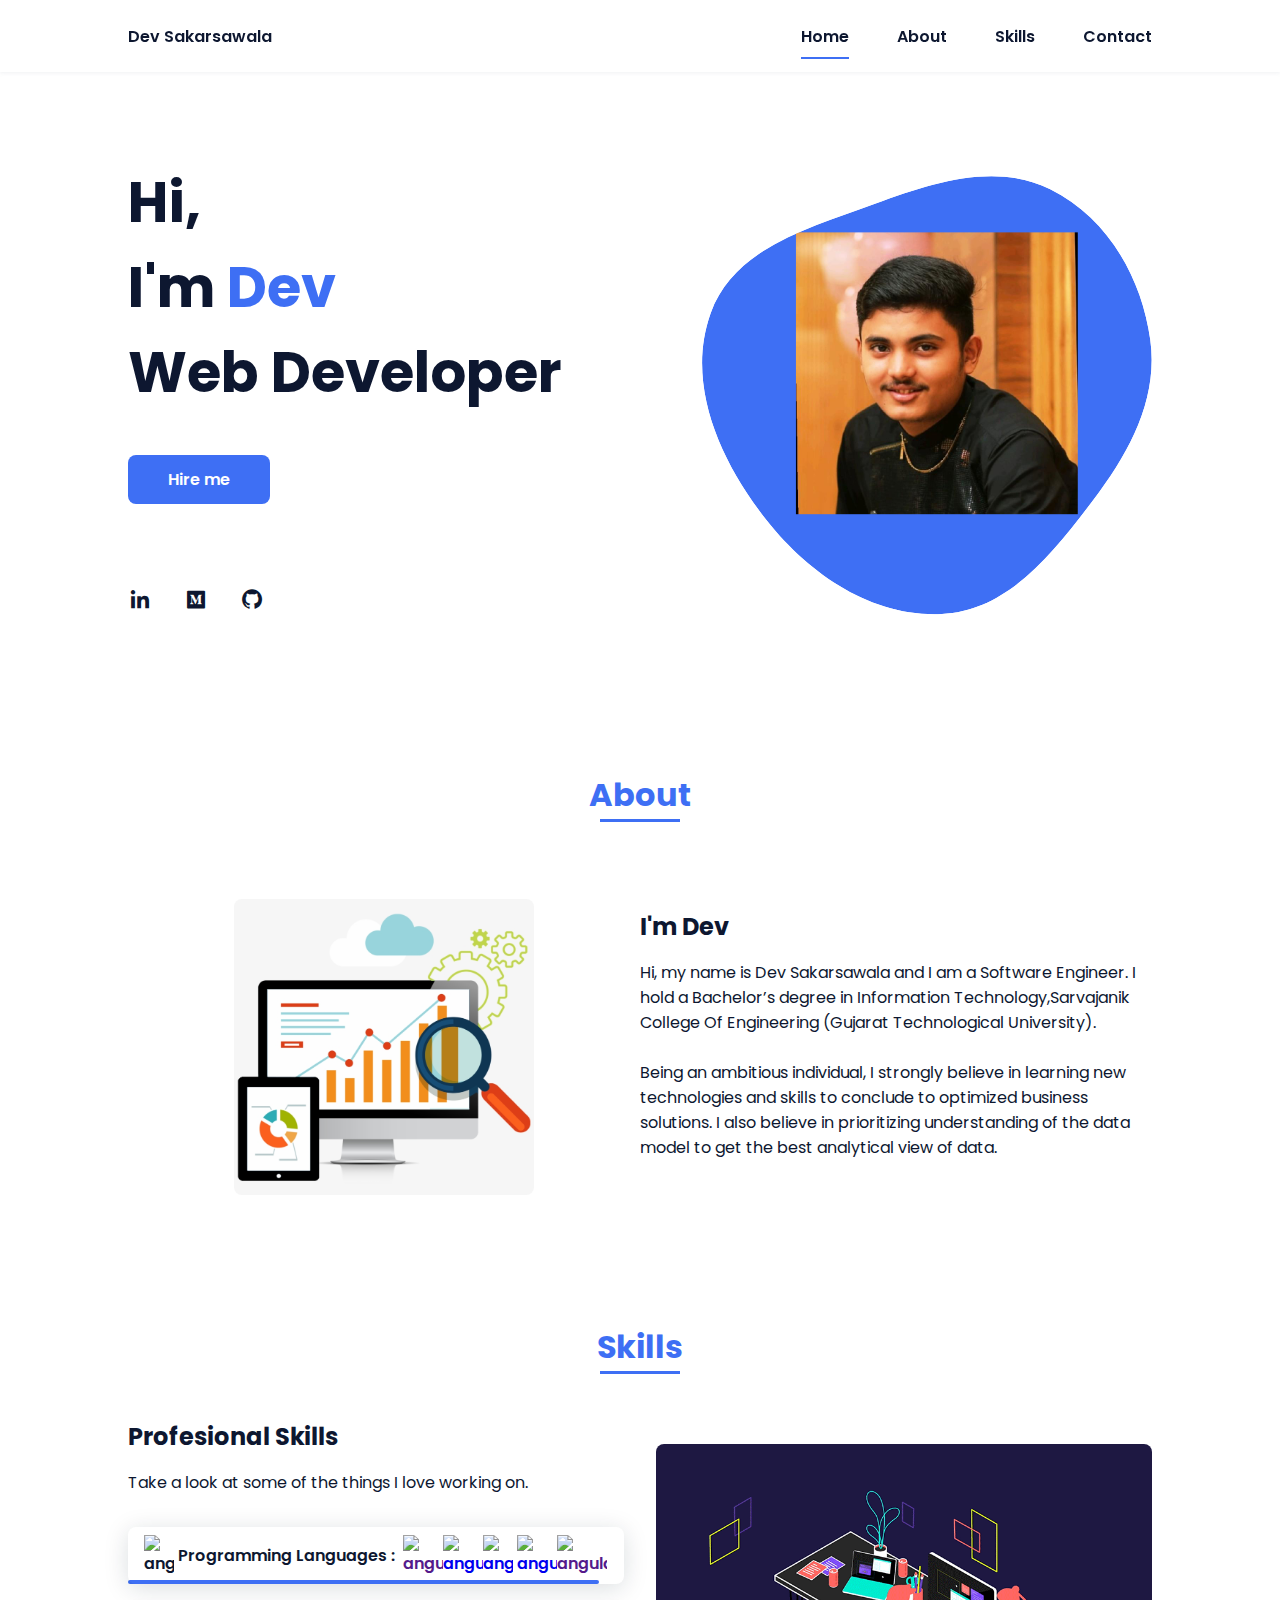
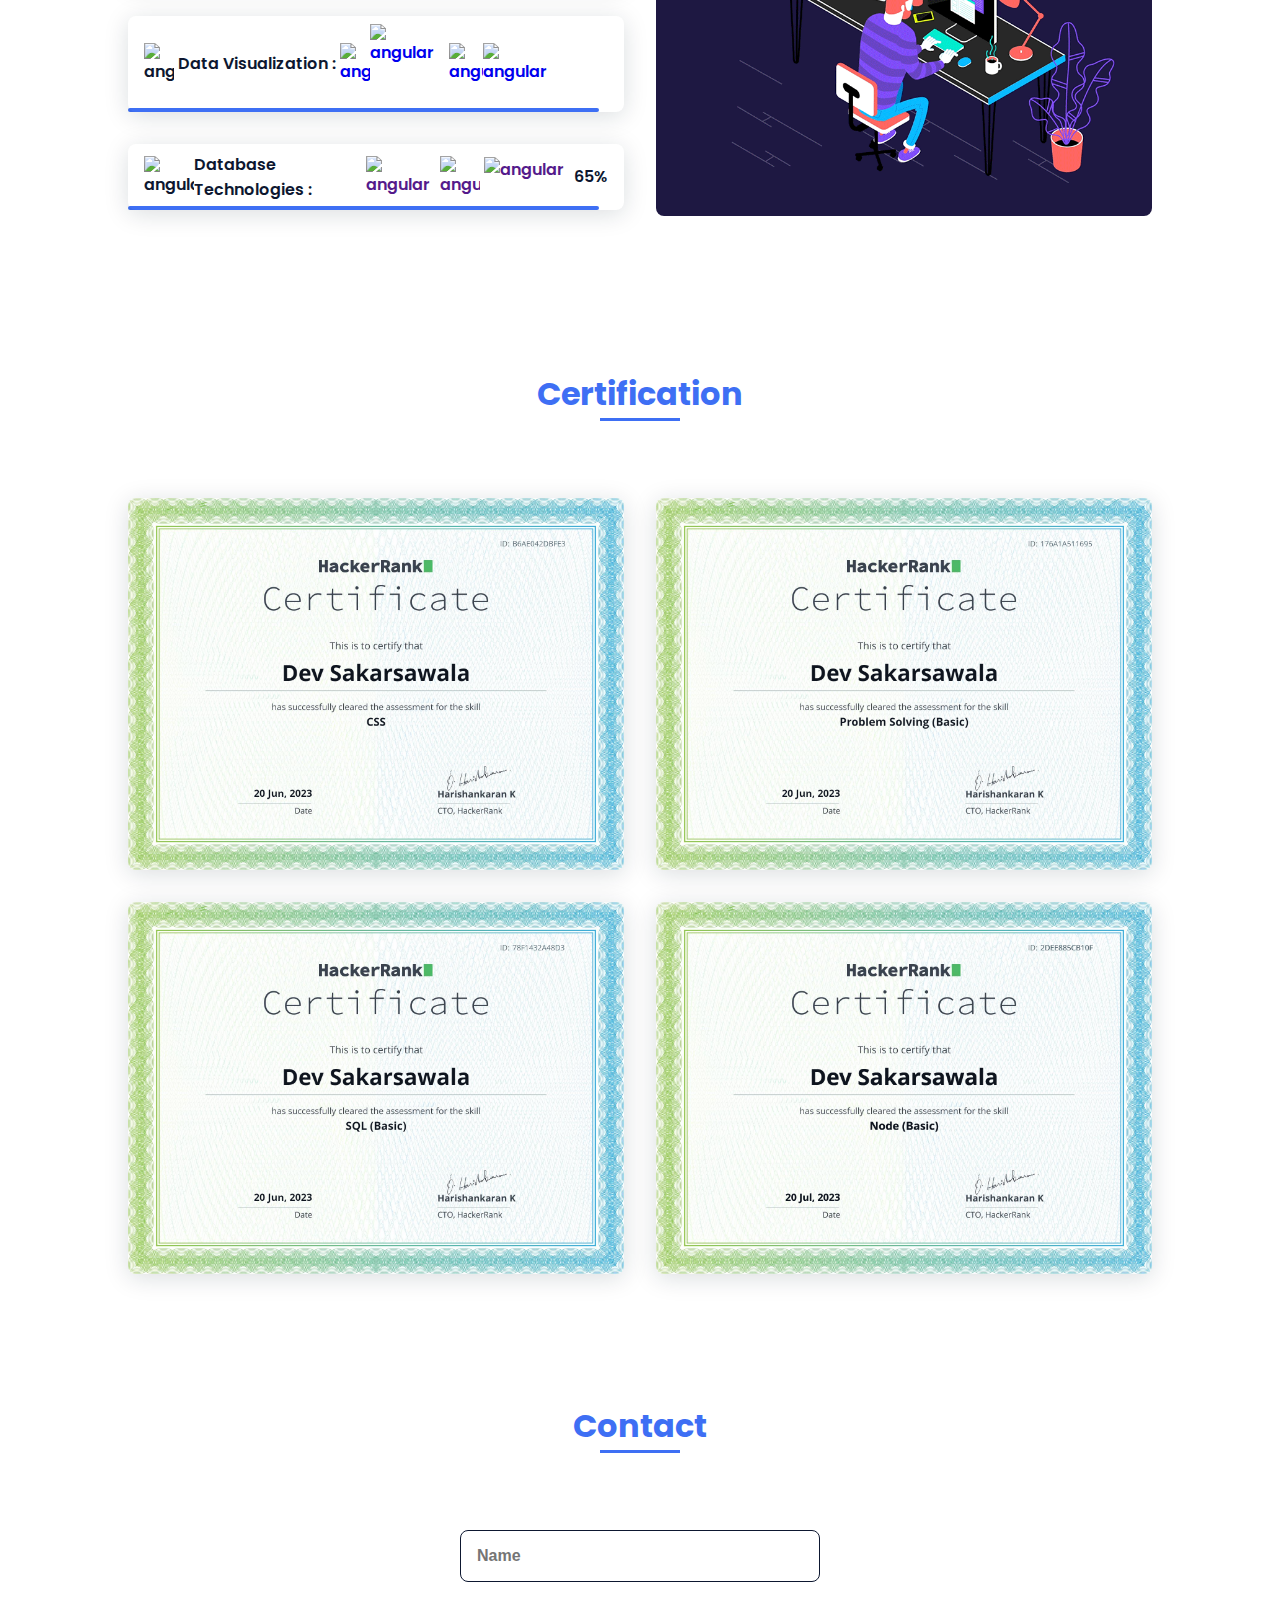
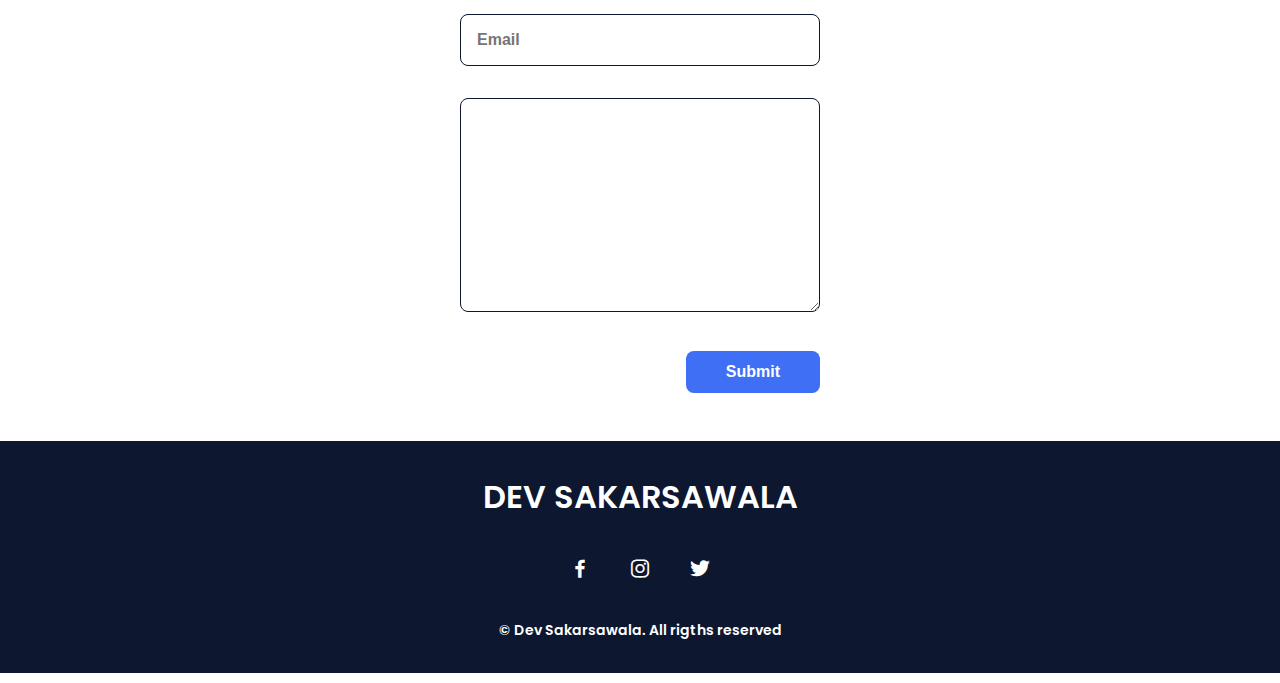
==== index.html @ 701b27d0 "My Portfolio" ====
<!DOCTYPE html>
<html lang="en">
    <head>
        <meta charset="UTF-8">
        <meta name="viewport" content="width=device-width, initial-scale=1.0">
        <link rel="icon" href="assets/img/icon.png" />
        <link rel="stylesheet" href="assets/css/styles.css">

        <!-- =====BOX ICONS===== -->
        <link href='https://cdn.jsdelivr.net/npm/boxicons@2.0.5/css/boxicons.min.css' rel='stylesheet'>
        
        <title>Dev Sakarsawala</title>
    </head>
    <body>
        <!--===== HEADER =====-->
        <header class="l-header">
            <nav class="nav bd-grid">
                <div>
                    <a href="#" class="nav__logo">Dev Sakarsawala</a>
                </div>

                <div class="nav__menu" id="nav-menu">
                    <ul class="nav__list">
                        <li class="nav__item"><a href="#home" class="nav__link active">Home</a></li>
                        <li class="nav__item"><a href="#about" class="nav__link">About</a></li>
                        <li class="nav__item"><a href="#skills" class="nav__link">Skills</a></li>
<!--                        <li class="nav__item"><a href="#work" class="nav__link">Portfolio</a></li>-->
                        <!-- <li class="nav__item"><a href="#blog" class="nav__link">Blog</a></li>  -->
                        <li class="nav__item"><a href="#contact" class="nav__link">Contact</a></li>
                    </ul>
                </div>

                <div class="nav__toggle" id="nav-toggle">
                    <i class='bx bx-menu'></i>
                </div>
            </nav>
        </header>

        <main class="l-main">
            <!--===== HOME =====-->
            <section class="home bd-grid" id="home">
                <div class="home__data">
                    <h1 class="home__title">Hi,<br>I'm <span class="home__title-color">Dev </span><br> Web Developer </h1>

                    <a href="#" class="button">Hire me</a>
                </div>

                <div class="home__social">
                    <a href="https://www.linkedin.com/in/dev-sakarsawala-401b6526a/" class="home__social-icon"><i class='bx bxl-linkedin'></i></a>
                    <a href="" class="home__social-icon">
<!--                        <i class='bx bxl-behance' ></i>-->
                         <i class='bx bxl-medium-square'></i>
                    </a>
                    <a href="https://github.com/Dev4077" class="home__social-icon"><i class='bx bxl-github' ></i></a>
                </div>

                <div class="home__img">
                    <svg class="home__blob" viewBox="0 0 479 467" xmlns="http://www.w3.org/2000/svg" xmlns:xlink="http://www.w3.org/1999/xlink">
                        <mask id="mask0" mask-type="alpha">
                            <path d="M9.19024 145.964C34.0253 76.5814 114.865 54.7299 184.111 29.4823C245.804 6.98884 311.86 -14.9503 370.735 14.143C431.207 44.026 467.948 107.508 477.191 174.311C485.897 237.229 454.931 294.377 416.506 344.954C373.74 401.245 326.068 462.801 255.442 466.189C179.416 469.835 111.552 422.137 65.1576 361.805C17.4835 299.81 -17.1617 219.583 9.19024 145.964Z"/>
                        </mask>
                        <g mask="url(#mask0)">
                            <path d="M9.19024 145.964C34.0253 76.5814 114.865 54.7299 184.111 29.4823C245.804 6.98884 311.86 -14.9503 370.735 14.143C431.207 44.026 467.948 107.508 477.191 174.311C485.897 237.229 454.931 294.377 416.506 344.954C373.74 401.245 326.068 462.801 255.442 466.189C179.416 469.835 111.552 422.137 65.1576 361.805C17.4835 299.81 -17.1617 219.583 9.19024 145.964Z"/>
                            <image class="home__blob-img" x="50" y="60" href="assets/img/devpic.jpg"/>
                        </g>
                    </svg>
                </div>
            </section>

            <!--===== ABOUT =====-->
            <section class="about section " id="about">
                <h2 class="section-title">About</h2>

                <div class="about__container bd-grid">
                    <div class="about__img">
                        <img src="assets/img/prefil1.jpg" alt="">
                    </div>
                    
                    <div>
                        <h2 class="about__subtitle">I'm Dev</h2>
                        <p class="about__text"> 
                           Hi, my name is Dev Sakarsawala and I am a Software Engineer. I hold a Bachelor’s degree in Information Technology,Sarvajanik College Of Engineering (Gujarat Technological University). <br><br>
                        
                        Being an ambitious individual, I strongly believe in learning new technologies and skills to conclude to optimized business solutions. I also believe in prioritizing understanding of the data model to get the best analytical view of data.<br><br>
                        </p>           
                    </div>                                   
                </div>
            </section>

            <!--===== SKILLS =====-->
            <section class="skills section" id="skills">
                <h2 class="section-title">Skills</h2>

                <div class="skills__container bd-grid">          
                    <div>
                        <h2 class="skills__subtitle">Profesional Skills</h2>
                        <p class="skills__text">Take a look at some of the things I love working on. </p>
                        <div class="skills__data">
                            <div class="skills__names">
<!--                                <i class='bx bxl-html5 skills__icon'></i>-->
                                <img src="https://icon-library.com/images/programming-code-icon/programming-code-icon-5.jpg" alt="angular" width="30" height="40" />&nbsp;
                                
                                
                                <span class="skills__name">Programming Languages : &nbsp;</span>
                                <a href="" target="_blank" rel="noreferrer"> <img src="https://upload.wikimedia.org/wikipedia/commons/thumb/c/c3/Python-logo-notext.svg/1869px-Python-logo-notext.svg.png" alt="angular" width="40" height="40" /> </a>
                                
                                 <a href="https://angular.io" target="_blank" rel="noreferrer"> <img src="https://upload.wikimedia.org/wikipedia/commons/thumb/6/61/HTML5_logo_and_wordmark.svg/2048px-HTML5_logo_and_wordmark.svg.png" alt="angular" width="40" height="40" /> </a>
                                <a href="https://angular.io" target="_blank" rel="noreferrer"> <img src="https://upload.wikimedia.org/wikipedia/commons/thumb/d/d5/CSS3_logo_and_wordmark.svg/1200px-CSS3_logo_and_wordmark.svg.png" alt="angular" width="30" height="40" /> </a>&nbsp;
                                <a href="https://angular.io" target="_blank" rel="noreferrer"> <img src="https://gitlab.schukai.com/uploads/-/system/group/avatar/139/javascript.png" alt="angular" width="40"  /> </a>
                                <a href="" target="_blank" rel="noreferrer"> <img src="https://icon-library.com/images/java-icon-png/java-icon-png-2.jpg" alt="angular" width="50"  /> </a>
                               
                               
<!--                                <span class="skills__name"> Python</span>-->
                            </div>
                            <div class="skills__bar skills__html">

                            </div>
<!--
                            <div>
                                <span class="skills__percentage">15%</span>
                            </div>
-->
                        </div><div class="skills__data">
                            <div class="skills__names">
<!--                                <i class='bx bxl-html5 skills__icon'></i>-->
                                <img src="https://encrypted-tbn0.gstatic.com/images?q=tbn:ANd9GcTnRW9ooon2t8fhS_SBJfc8XS8nvkS4sveecQ&usqp=CAU" alt="angular" width="30" height="40" />&nbsp;
                                
                                <span class="skills__name">Data Visualization :&nbsp;</span>
                               <a href="https://angular.io" target="_blank" rel="noreferrer"> <img src="https://cdn.worldvectorlogo.com/logos/tableau-software.svg" alt="angular" width="30" height="40" /> </a>
                                <a href="https://angular.io" target="_blank" rel="noreferrer"> <img src="https://www.vectorlogo.zone/logos/microsoft_powerbi/microsoft_powerbi-ar21.png" alt="angular" width="79" height="80"/> </a>
                                <a href="gds" target="_blank" rel="noreferrer"> <img src="https://www.svgrepo.com/show/353809/google-data-studio.svg" alt="angular" width="34" /> </a>
                                <a href="gds" target="_blank" rel="noreferrer"> <img src="https://www.logo.wine/a/logo/Microsoft_Excel/Microsoft_Excel-Logo.wine.svg" alt="angular" width="64" /> </a>
                                
<!--                                 <p><a href="https://linkedin.com/in/shivamsh"><img src="https://img.shields.io/badge/LinkedIn-%230077B5.svg?logo=linkedin&amp;logoColor=white" alt="LinkedIn" /></a></p>-->
                            </div>
                            <div class="skills__bar skills__html">

                            </div>
<!--
                            <div>
                                <span class="skills__percentage">95%</span>
                            </div>
-->
                        </div>
                        <div class="skills__data">
                            <div class="skills__names">
<!--                                <i class='bx bxl-javascript skills__icon' ></i>-->
                                <img src="https://media.istockphoto.com/id/1238951588/vector/database-icon.jpg?s=612x612&w=0&k=20&c=FDz7njKjWIYhiV-CDgJoj8fkkmSrtv88Tv7SiN_E08Y=" alt="angular" width="50"  />
                                
                                <span class="skills__name">Database Technologies :</span>
                                 <a href="" target="_blank" rel="noreferrer"> <img src="https://www.svgrepo.com/show/303251/mysql-logo.svg" alt="angular" width="70" height="40" /> </a>&nbsp;
                                <a href="" target="_blank" rel="noreferrer"> <img src="https://firebase.google.com/static/images/brand-guidelines/logo-logomark.png" alt="angular" width="40" height="40" /> </a>&nbsp;
                                <a href="" target="_blank" rel="noreferrer"> <img src="https://findlogovector.com/wp-content/uploads/2022/04/mongodb-logo-vector-2022.png" alt="angular" width="90" height="40" /> </a>
                            </div>
                            <div class="skills__bar skills__js">
                                
                            </div>

                            <div>
                                <span class="skills__percentage">65%</span>
                            </div>

                        <!-- </div>
                        <div class="skills__data">
                            <div class="skills__names">
                                 <img src="https://uploads-ssl.webflow.com/58e6a2b25c28230d367487ad/5c32232ecb585fcc5c4645e1_icon_machine-learning.svg" alt="angular" width="35"  />&nbsp; -->
<!--                                <i class='bx bxl-css3 skills__icon'></i>-->
                             
                                <!-- <span class="skills__name">ML Libraries :&nbsp;&nbsp;&nbsp;</span>
                                 <a href="https://angular.io" target="_blank" rel="noreferrer"> <img src="https://user-images.githubusercontent.com/67586773/105040771-43887300-5a88-11eb-9f01-bee100b9ef22.png" alt="angular" width="50" /> </a>
                                <a href="https://angular.io" target="_blank" rel="noreferrer"> <img src="https://upload.wikimedia.org/wikipedia/commons/thumb/e/ed/Pandas_logo.svg/512px-Pandas_logo.svg.png" alt="angular" width="70" height="40" /> </a>&nbsp;
                                <a href="https://angular.io" target="_blank" rel="noreferrer"> <img src="https://upload.wikimedia.org/wikipedia/commons/thumb/0/05/Scikit_learn_logo_small.svg/2560px-Scikit_learn_logo_small.svg.png" alt="angular" width="60" height="40" /> </a>
                               <a href="gds" target="_blank" rel="noreferrer"> <img src="https://streamlit.io/images/brand/streamlit-logo-primary-colormark-darktext.svg" alt="angular" width="69" /> </a> -->
<!--                                <i class='bx bxl-javascript skills__icon' ></i>-->
                            <!-- </div>
                            <div class="skills__bar skills__css"> 
                                
                            </div>-->
<!--
                            <div>
                                <span class="skills__percentage">95%</span>
                            </div>
-->
                        </div>
                        
<!--
                        <div class="skills__data">
                            <div class="skills__names">
                                <i class='bx bxs-paint skills__icon'></i>
                                <span class="skills__name">UX/UI</span>
                            </div>
                            <div class="skills__bar skills__ux">
                                
                            </div>
                            <div>
                                <span class="skills__percentage">85%</span>
                            </div>
                        </div>
-->
                    </div>
                    
                    <div>              
                        <img src="assets/img/professional%20skills.gif" alt="" class="skills__img">
                    </div>
                </div>
            </section>

            <!--===== WORK =====-->
            <section class="work section" id="work">
                <h2 class="section-title">Certification</h2>

                <div class="work__container bd-grid">
                    <a href="" class="work__img">
                        <img src="assets/img/vise3.png" alt="">
                    </a>
                    <a href="" class="work__img">
                        <img src="assets/img/vize4.png" alt="">
                    </a>
                    <a href="" class="work__img">
                        <img src="assets/img/vize5.png" alt="">
                    </a>
                    
                    <a href="" class="work__img">
                        <img src="assets/img/vise2.png" alt="">
                    </a>
                    <!-- <a href="" class="work__img">
                        <img src="assets/img/vize1.png" alt="">
                    </a> -->
                    <!-- <a href="" class="work__img">
                        <img src="assets/img/crc.png" alt="">
                    </a> -->
                </div>
            </section> 
            
           
<!-- ---------------blog-----------------
            
            <div class="container" id="blog">
                  <section class="work section" id="work">
                 <h2 class="section-title" id="blog">My Latest Projects</h2>
        <div class="grid">
            <div class="card">
                <div class="card_img">
                    <img src="assets/img/block.webp" alt="">
                </div>
                <div class="card_body">
                    <h2 class="card_title">Blockchain and Machine Learning</h2>
                    <p>A helpful tutorial I wrote recently on usage of Machine learning in Blockchain technology. </p>

                    <a href="blog.html" class="read_more">Read article</a>
                </div>
            </div>
            <div class="card">
                <div class="card_img">
                    <img src="assets/img/drug.webp" alt="">
                </div>
                <div class="card_body">
                    <h2 class="card_title">Drug Development Using AI</h2>
                    <p>A helpful tutorial I wrote recently on Drug Discovery and Development Using Artificial Intelligence. </p>

                    <a href="https://medium.com/@gokusenset1/drug-discovery-and-development-using-artificial-intelligence-58e14dbbd729?source=friends_link&sk=af1960c6ecebb0737554e0b12ed9a9e9" class="read_more">Read article</a>
                </div>
            </div>
            <div class="card">
                <div class="card_img">
                    <img src="assets/img/data2.webp" alt="">
                </div>
                <div class="card_body">
                    <h2 class="card_title">DataOps for Data Analysts</h2>
                    <p>A helpful tutorial I wrote recently on DataOps usage in Data Analytics Field.</p>
                    
                    <a href="https://medium.com/@gokusenset1/dataops-for-data-analysts-79c659d91065?source=friends_link&sk=b077e5ae7fb623d926228aa21d49917d" class="read_more">Read article</a>
                </div>
            </div>
        </div> -->
   
<!--    <a href="" target="_blank" class="link">Watch on youtube <i class="fab fa-youtube"></i></a>-->
            </div>
<!--            --------------------My latest projects section----------------->
            
            <!--===== CONTACT =====-->
            <section class="contact section" id="contact">
                <h2 class="section-title">Contact</h2>

                <div class="contact__container bd-grid">
                    <form action="https://formsubmit.co/dev.h.sakarsawala@gmail.com" method="POST" class="contact__form">
<!--                    <form action="" class="contact__form">-->
                        <input type="text" placeholder="Name" class="contact__input" name="name" required>
                        <input type="email" placeholder="Email" class="contact__input" name="email" required>
                        <textarea name="" id="" cols="0" rows="10" class="contact__input"></textarea>
                        <input type="submit" value="Submit" class="contact__button button">
                    </form>
                </div>
            </section>
        </main>
        

        <!--===== FOOTER =====-->
        <footer class="footer">
            <p class="footer__title">DEV SAKARSAWALA</p>
            <div class="footer__social">
                <a href="#" class="footer__icon"><i class='bx bxl-facebook' ></i></a>
                <a href="#" class="footer__icon"><i class='bx bxl-instagram' ></i></a>
                <a href="#" class="footer__icon"><i class='bx bxl-twitter' ></i></a>
            </div>
            <p class="footer__copy">&#169; Dev Sakarsawala. All rigths reserved</p>
        </footer>
<!--        <script id="BotPenguin-messenger-widget" src="https://cdn.botpenguin.com/botpenguin.js" defer>63d6d875cf8ccc05baece747,63d6d7f98070ee06f3385b94</script>-->


        <!--===== SCROLL REVEAL =====-->
        <script src="https://unpkg.com/scrollreveal"></script>

        <!--===== MAIN JS =====-->
        <script src="assets/js/main.js"></script>
    </body>
</html>
---- assets/css/styles.css ----
/*===== GOOGLE FONTS =====*/
@import url("https://fonts.googleapis.com/css2?family=Poppins:wght@400;600;700&display=swap");
/*===== VARIABLES CSS =====*/
:root {
  --header-height: 3rem;
  --font-semi: 600;
  /*===== Colores =====*/
  /*Purple 260 - Red 355 - Blue 224 - Pink 340*/
  /* HSL color mode */
  --hue-color: 224;
  --first-color: hsl(var(--hue-color), 89%, 60%);
  --second-color: hsl(var(--hue-color), 56%, 12%);
  /*===== Fuente y tipografia =====*/
  --body-font: 'Poppins', sans-serif;
  --big-font-size: 2rem;
  --h2-font-size: 1.25rem;
  --normal-font-size: .938rem;
  --smaller-font-size: .75rem;
  /*===== Margenes =====*/
  --mb-2: 1rem;
  --mb-4: 2rem;
  --mb-5: 2.5rem;
  --mb-6: 3rem;
  /*===== z index =====*/
  --z-back: -10;
  --z-fixed: 100;
}

@media screen and (min-width: 968px) {
  :root {
    --big-font-size: 3.5rem;
    --h2-font-size: 2rem;
    --normal-font-size: 1rem;
    --smaller-font-size: .875rem;
  }
}

/*===== BASE =====*/
*, ::before, ::after {
  box-sizing: border-box;
}

html {
  scroll-behavior: smooth;
}

body {
  margin: var(--header-height) 0 0 0;
  font-family: var(--body-font);
  font-size: var(--normal-font-size);
  color: var(--second-color);
}

h1, h2, p {
  margin: 0;
}

ul {
  margin: 0;
  padding: 0;
  list-style: none;
}

a {
  text-decoration: none;
}

img {
  max-width: 100%;
  height: auto;
  display: block;
}

/*===== CLASS CSS ===== */
.section-title {
  position: relative;
  font-size: var(--h2-font-size);
  color: var(--first-color);
  margin-top: var(--mb-2);
  margin-bottom: var(--mb-4);
  text-align: center;
}

.section-title::after {
  position: absolute;
  content: '';
  width: 64px;
  height: 0.18rem;
  left: 0;
  right: 0;
  margin: auto;
  top: 2rem;
  background-color: var(--first-color);
}

.section {
  padding-top: 3rem;
  padding-bottom: 2rem;
}

/*===== LAYOUT =====*/
.bd-grid {
  max-width: 1024px;
  display: grid;
  margin-left: var(--mb-2);
  margin-right: var(--mb-2);
}

.l-header {
  width: 100%;
  position: fixed;
  top: 0;
  left: 0;
  z-index: var(--z-fixed);
  background-color: #fff;
  box-shadow: 0 1px 4px rgba(146, 161, 176, 0.15);
}

/*===== NAV =====*/
.nav {
  height: var(--header-height);
  display: flex;
  justify-content: space-between;
  align-items: center;
  font-weight: var(--font-semi);
}

@media screen and (max-width: 767px) {
  .nav__menu {
    position: fixed;
    top: var(--header-height);
    right: -100%;
    width: 80%;
    height: 100%;
    padding: 2rem;
    background-color: var(--second-color);
    transition: .5s;
  }
}

.nav__item {
  margin-bottom: var(--mb-4);
}

.nav__link {
  position: relative;
  color: #fff;
}

.nav__link:hover {
  position: relative;
}

.nav__link:hover::after {
  position: absolute;
  content: '';
  width: 100%;
  height: 0.18rem;
  left: 0;
  top: 2rem;
  background-color: var(--first-color);
}

.nav__logo {
  color: var(--second-color);
}

.nav__toggle {
  color: var(--second-color);
  font-size: 1.5rem;
  cursor: pointer;
}

/*Active menu*/
.active::after {
  position: absolute;
  content: '';
  width: 100%;
  height: 0.18rem;
  left: 0;
  top: 2rem;
  background-color: var(--first-color);
}

/*=== Show menu ===*/
.show {
  right: 0;
}

/*===== HOME =====*/
.home {
  position: relative;
  row-gap: 5rem;
  padding: 4rem 0 5rem;
}

.home__data {
  align-self: center;
}

.home__title {
  font-size: var(--big-font-size);
  margin-bottom: var(--mb-5);
}

.home__title-color {
  color: var(--first-color);
}

.home__social {
  display: flex;
  flex-direction: column;
}

.home__social-icon {
  width: max-content;
  margin-bottom: var(--mb-2);
  font-size: 1.5rem;
  color: var(--second-color);
}

.home__social-icon:hover {
  color: var(--first-color);
}

.home__img {
  position: absolute;
  right: 0;
  bottom: 0;
  width: 260px;
}

.home__blob {
  fill: var(--first-color);
}

.home__blob-img {
  width: 400px;
  height: 300px;
  
}

/*BUTTONS*/
.button {
  display: inline-block;
  background-color: var(--first-color);
  color: #fff;
  padding: .75rem 2.5rem;
  font-weight: var(--font-semi);
  border-radius: .5rem;
  transition: .3s;
}

.button:hover {
  box-shadow: 0px 10px 36px rgba(0, 0, 0, 0.15);
}

/* ===== ABOUT =====*/
.about__container {
  row-gap: 2rem;
  text-align: center;
}

.about__subtitle {
  margin-bottom: var(--mb-2);
}

.about__img {
  justify-self: center;
}

.about__img img {
  width: 200px;

  border-radius: .5rem;
}

/* ===== SKILLS =====*/
.skills__container {
  row-gap: 2rem;
  text-align: center;
}

.skills__subtitle {
  margin-bottom: var(--mb-2);
}

.skills__text {
  margin-bottom: var(--mb-4);
}

.skills__data {
  display: flex;
  justify-content: space-between;
  align-items: center;
  position: relative;
  font-weight: var(--font-semi);
  padding: .5rem 1rem;
  margin-bottom: var(--mb-4);
  border-radius: .5rem;
  box-shadow: 0px 4px 25px rgba(14, 36, 49, 0.15);
}

.skills__icon {
  font-size: 2rem;
  margin-right: var(--mb-2);
  color: var(--first-color);
}

.skills__names {
  display: flex;
  align-items: center;
}

.skills__bar {
  position: absolute;
  left: 0;
  bottom: 0;
  background-color: var(--first-color);
  height: .25rem;
  border-radius: .5rem;
  z-index: var(--z-back);
}

.skills__html {
  width: 95%;
}

.skills__css {
  width: 95%;
}

.skills__js {
  width: 95%;
}

/*
.skills__ux {
  width: 95%;
}
*/

.skills__img {
  border-radius: .5rem;
}

/* ===== WORK =====*/
.work__container {
  row-gap: 2rem;
}
work__container bd-grid{
    hover {
  background-color: yellow;
}
}
/*
.top-part{
    backface-visibility: visible;
    transition-property: all;
    box-decoration-break: slice;
}
*/

.work__img {
  box-shadow: 0px 4px 25px rgba(14, 36, 49, 0.15);
  border-radius: .5rem;
  overflow: hidden;
}

.work__img img {
  transition: 1s;
}

.work__img img:hover {
  transform: scale(1.1);
}

/* ===== CONTACT =====*/
.contact__input {
  width: 100%;
  font-size: var(--normal-font-size);
  font-weight: var(--font-semi);
  padding: 1rem;
  border-radius: .5rem;
  border: 1.5px solid var(--second-color);
  outline: none;
  margin-bottom: var(--mb-4);
}

.contact__button {
  display: block;
  border: none;
  outline: none;
  font-size: var(--normal-font-size);
  cursor: pointer;
  margin-left: auto;
}

/* ===== FOOTER =====*/
.footer {
  background-color: var(--second-color);
  color: #fff;
  text-align: center;
  font-weight: var(--font-semi);
  padding: 2rem 0;
}

.footer__title {
  font-size: 2rem;
  margin-bottom: var(--mb-4);
}

.footer__social {
  margin-bottom: var(--mb-4);
}

.footer__icon {
  font-size: 1.5rem;
  color: #fff;
  margin: 0 var(--mb-2);
}

.footer__copy {
  font-size: var(--smaller-font-size);
}

/* ===== MEDIA QUERIES=====*/
@media screen and (max-width: 320px) {
  .home {
    row-gap: 2rem;
  }
  .home__img {
    width: 200px;
  }
}

@media screen and (min-width: 576px) {
  .home {
    padding: 4rem 0 2rem;
  }
  .home__social {
    padding-top: 0;
    padding-bottom: 2.5rem;
    flex-direction: row;
    align-self: flex-end;
  }
  .home__social-icon {
    margin-bottom: 0;
    margin-right: var(--mb-4);
  }
  .home__img {
    width: 300px;
    bottom: 25%;
  }
  .about__container {
    grid-template-columns: repeat(2, 1fr);
    align-items: center;
    text-align: initial;
  }
  .skills__container {
    grid-template-columns: .7fr;
    justify-content: center;
    column-gap: 1rem;
  }
  .work__container {
    grid-template-columns: repeat(2, 1fr);
    column-gap: 2rem;
    padding-top: 2rem;
  }
  .contact__form {
    width: 360px;
    padding-top: 2rem;
  }
  .contact__container {
    justify-items: center;
  }
}

@media screen and (min-width: 768px) {
  body {
    margin: 0;
  }
  .section {
    padding-top: 4rem;
    padding-bottom: 3rem;
  }
  .section-title {
    margin-bottom: var(--mb-6);
  }
  .section-title::after {
    width: 80px;
    top: 3rem;
  }
  .nav {
    height: calc(var(--header-height) + 1.5rem);
  }
  .nav__list {
    display: flex;
    padding-top: 0;
  }
  .nav__item {
    margin-left: var(--mb-6);
    margin-bottom: 0;
  }
  .nav__toggle {
    display: none;
  }
  .nav__link {
    color: var(--second-color);
  }
  .home {
    padding: 8rem 0 2rem;
  }
  .home__img {
    width: 400px;
    bottom: 10%;
  }
  .about__container {
    padding-top: 2rem;
  }
  .about__img img {
    width: 300px;
  }
  .skills__container {
    grid-template-columns: repeat(2, 1fr);
    column-gap: 2rem;
    align-items: center;
    text-align: initial;
  }
  .work__container {
    grid-template-columns: repeat(2, 1fr);
    column-gap: 2rem;
  }
}

@media screen and (min-width: 992px) {
  .bd-grid {
    margin-left: auto;
    margin-right: auto;
  }
  .home {
    padding: 10rem 0 2rem;
  }
  .home__img {
    width: 450px;
  }
}
.container {
    max-width: 70%;
    margin: 0 auto;
    height: 100%;
}

.grid {
    display: grid;
    grid-template-columns: 1fr 1fr 1fr;
    gap: 3%;
    margin: 5% 0;
}

.card {
    overflow: hidden;
    padding: 20px;
    background-color: #FFF;
    border-radius: 30px;
    text-align: center;
}


.card_img img {
    width: 100%;
    height: auto;
    border-radius: 20px;
}

.card_body {
    padding: 26px 20px 36px 20px;
}

.card_title {
    font-family: 'Merriweather',
        serif;
    font-weight: 900;
    text-transform: capitalize;

    font-size: 26px;
    padding-bottom: 20px;
}

.card_body p {
    font-weight: 400;
    font-size: 18px;
    line-height: 1.7;

}

p.card_author {
    font-size: 15px;
    padding-top: 15px;

}

p.card_author a {
    color: #1B1C34;
    font-style: italic;
}

p.card_author a:hover {
    font-weight: bold;
}

a.read_more {
    color: #FFF;
    font-size: 13px;
    text-decoration: none;
    letter-spacing: 1.1px;
    background: #0F1616;
    margin-top: 50px;
    padding: 24px 0px;
    border-radius: 15px;
    display: inline-block;
    width: 70%;
    transition: all .3s ease-in-out;
}

a.read_more:hover {
    box-shadow: 0px 1px 50px rgba(0, 0, 0, 0.15);
    background: #404040;
}

.link {
    position: fixed;
    background-color: #D12322;
    padding: 23px 40px;
    right: -106px;
    border-radius: 5px;
    top: 50%;
    transform: translateY(-50%);
    transform: rotate(-90deg);
    font-size: 18px;
    font-weight: 500;
    color: #FFF;
    text-decoration: none;
    text-transform: capitalize;
    transition: all .1s ease-in-out;
}

.link i {
    padding-left: 7px;
}

.link:hover {
    text-decoration: underline;
    background-color: black;
}

@media only screen and (max-width: 1441px) and (min-width: 1025px) {
    .container {
        max-width: 80%;
    }

    .grid {
        gap: 2%;
    }

    .card {
        padding: 15px;
    }

    .card_body {
        padding: 15px;
    }

    .card_title {
        font-size: 22px;
        padding-bottom: 14px;
    }

    .card_body p {
        font-size: 16px;
    }

    a.read_more {
        padding: 19px 0;
        width: 60%;
        font-size: 11px;
        margin-top: 30px;
    }

}

@media only screen and (max-width: 1024px) {

    .grid {
        grid-template-columns: 1fr;
        gap: 2%;
    }
}

@media only screen and (max-width: 425px) {
    .container {
        max-width: 90%;
    }

    .card {
        padding: 20px 10px;
    }

    .card_body {
        padding: 7px;
    }

    .card_title {
        font-size: 20px;
        padding-bottom: 7px;
    }

    .card_body p {
        font-size: 14px;
    }

    a.read_more {
        padding: 15px 0;
        margin-top: 20px;
    }

}
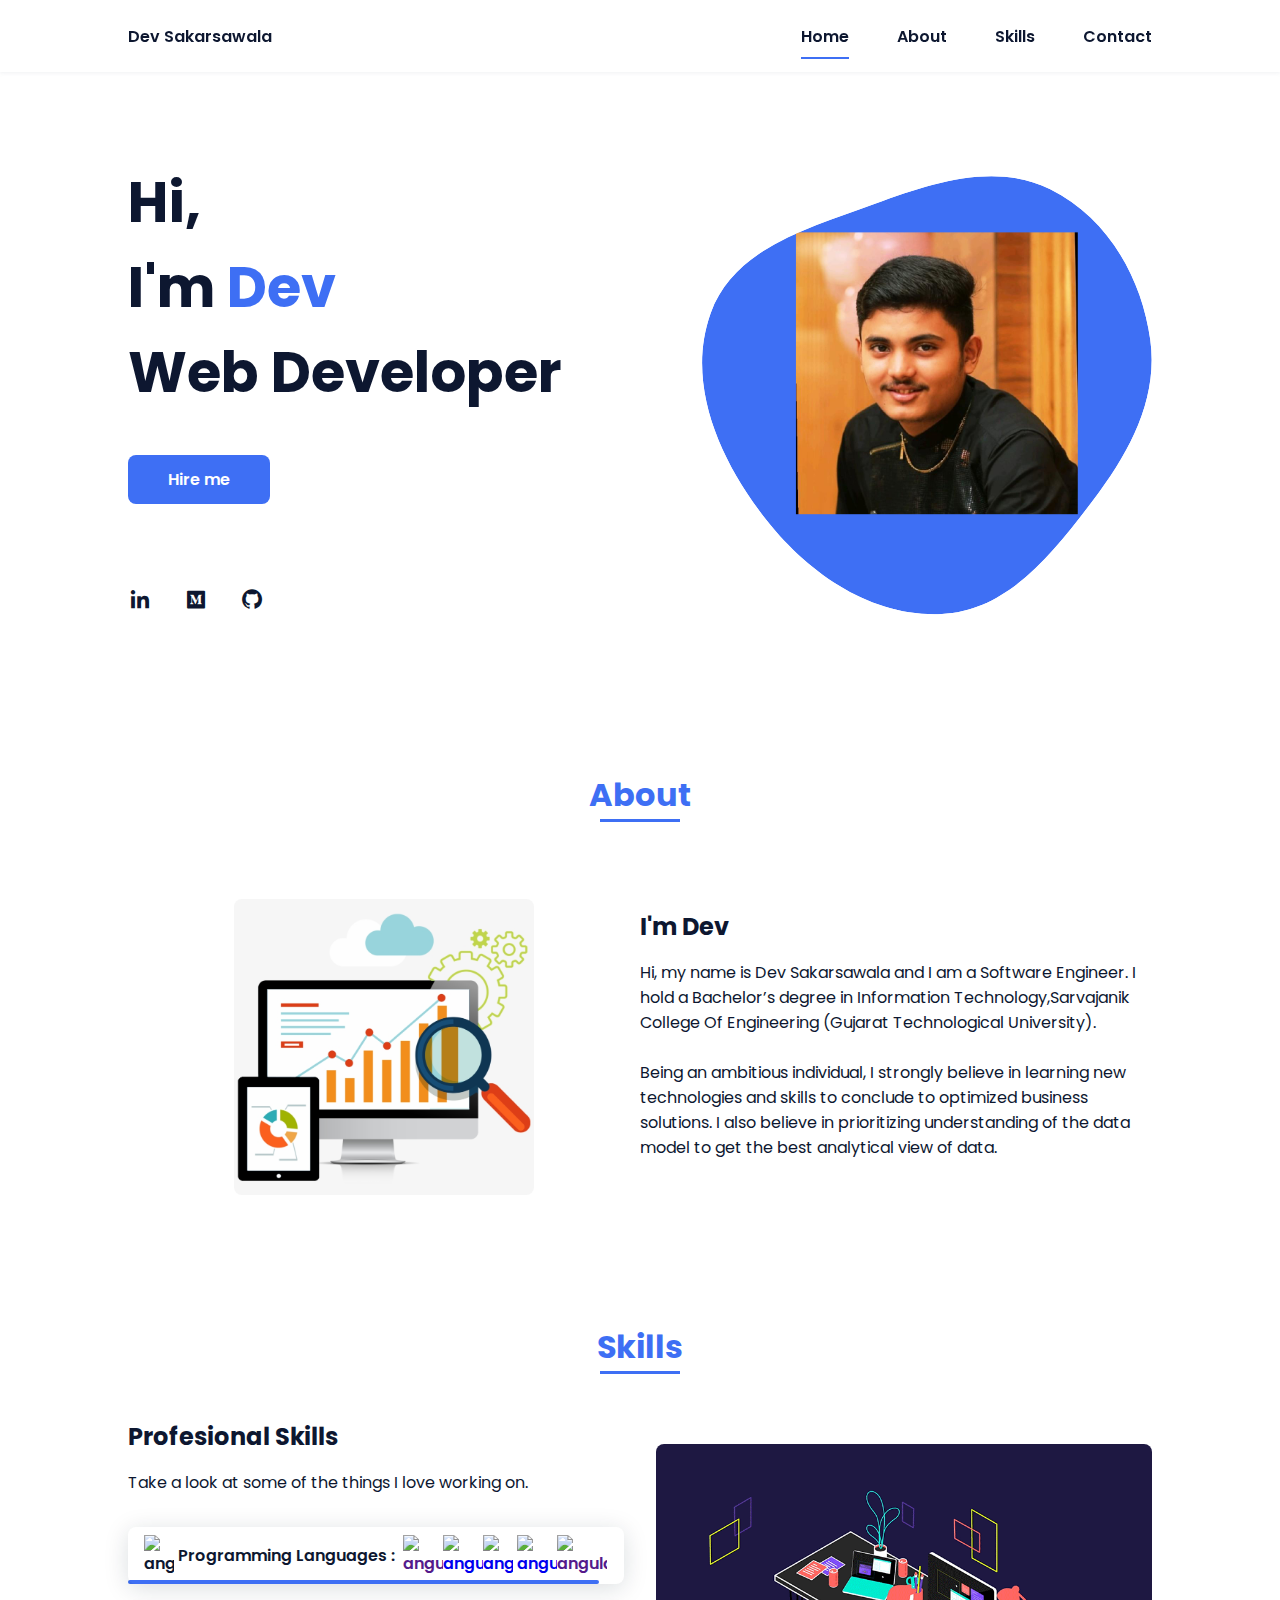
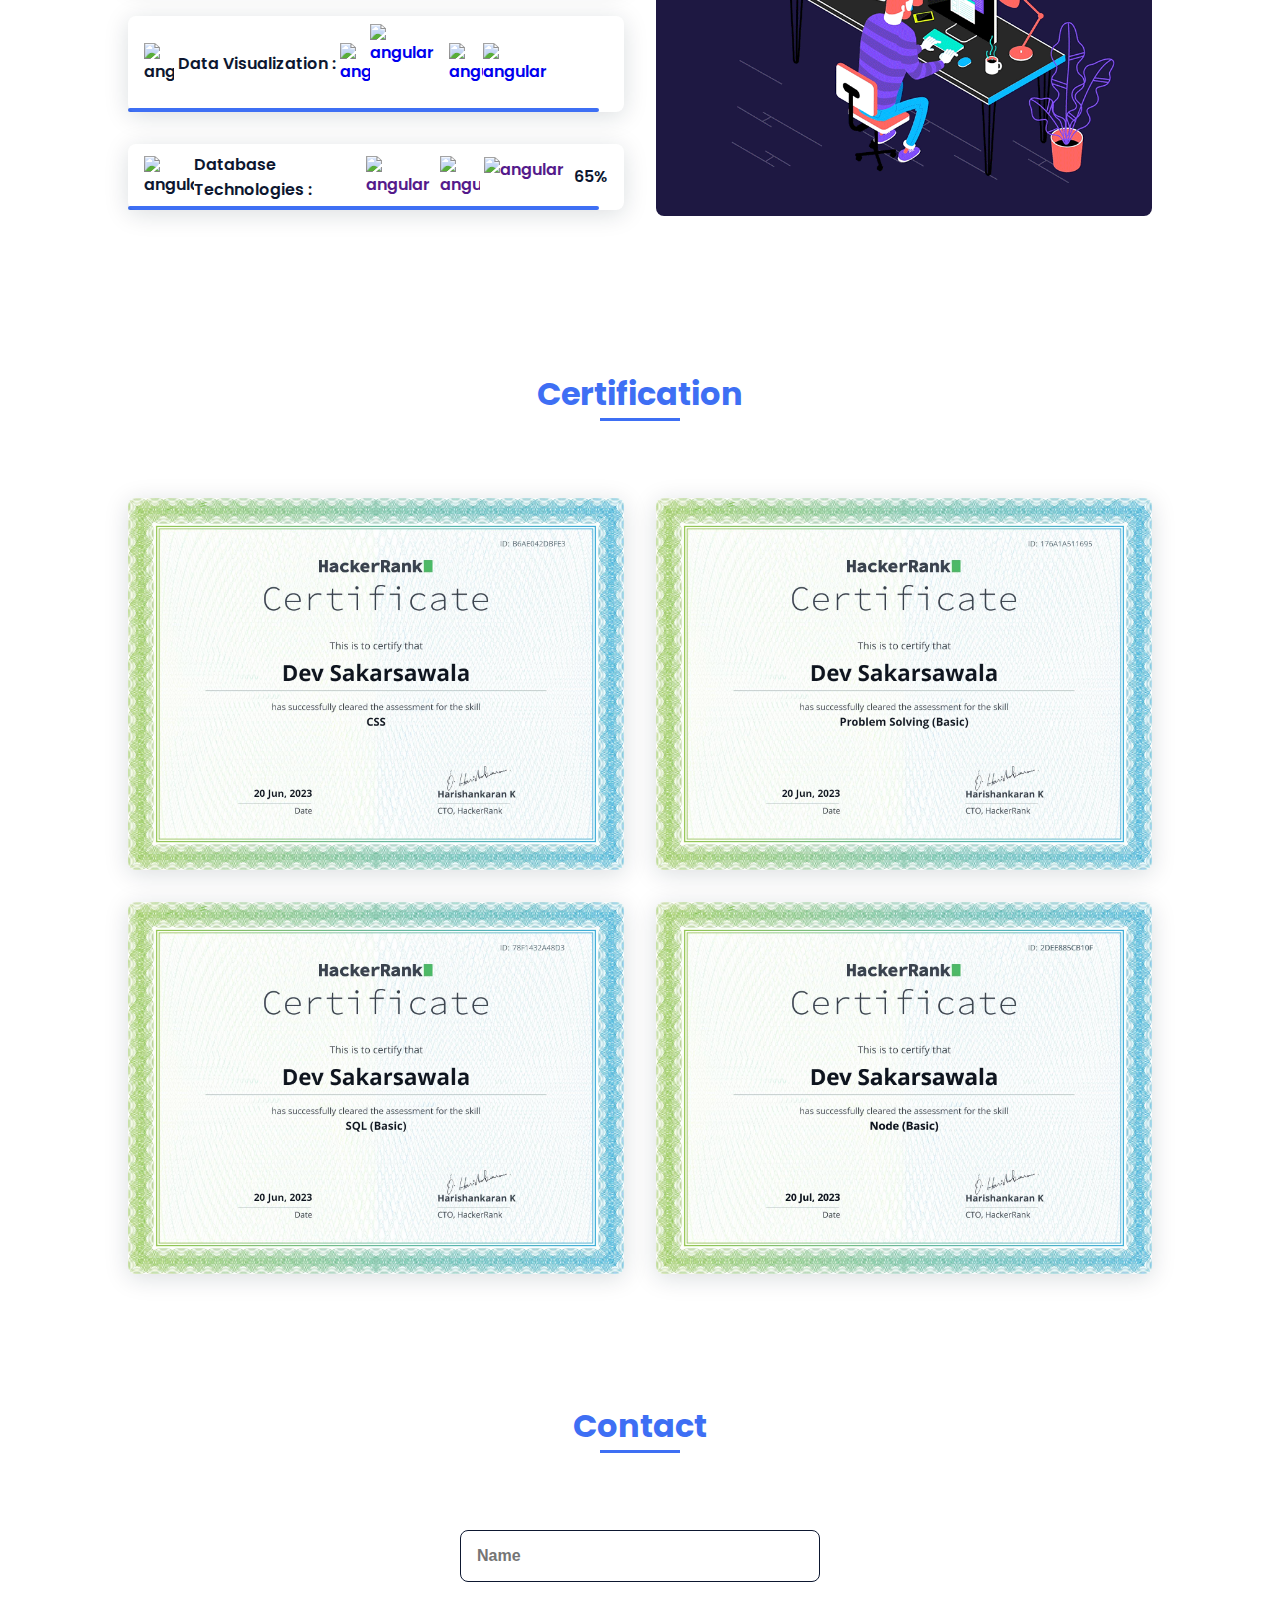
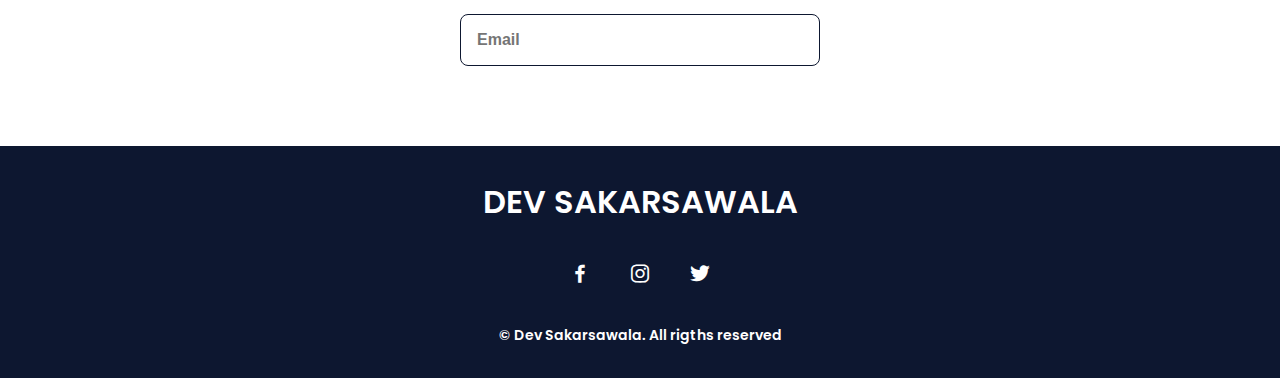
==== commit 2c255460: "Update index.html" ====
--- a/index.html
+++ b/index.html
@@ -287,8 +287,8 @@
 <!--                    <form action="" class="contact__form">-->
                         <input type="text" placeholder="Name" class="contact__input" name="name" required>
                         <input type="email" placeholder="Email" class="contact__input" name="email" required>
-                        <textarea name="" id="" cols="0" rows="10" class="contact__input"></textarea>
-                        <input type="submit" value="Submit" class="contact__button button">
+<!--                         <textarea name="" id="" cols="0" rows="10" class="contact__input"></textarea>
+                        <input type="submit" value="Submit" class="contact__button button"> -->
                     </form>
                 </div>
             </section>
